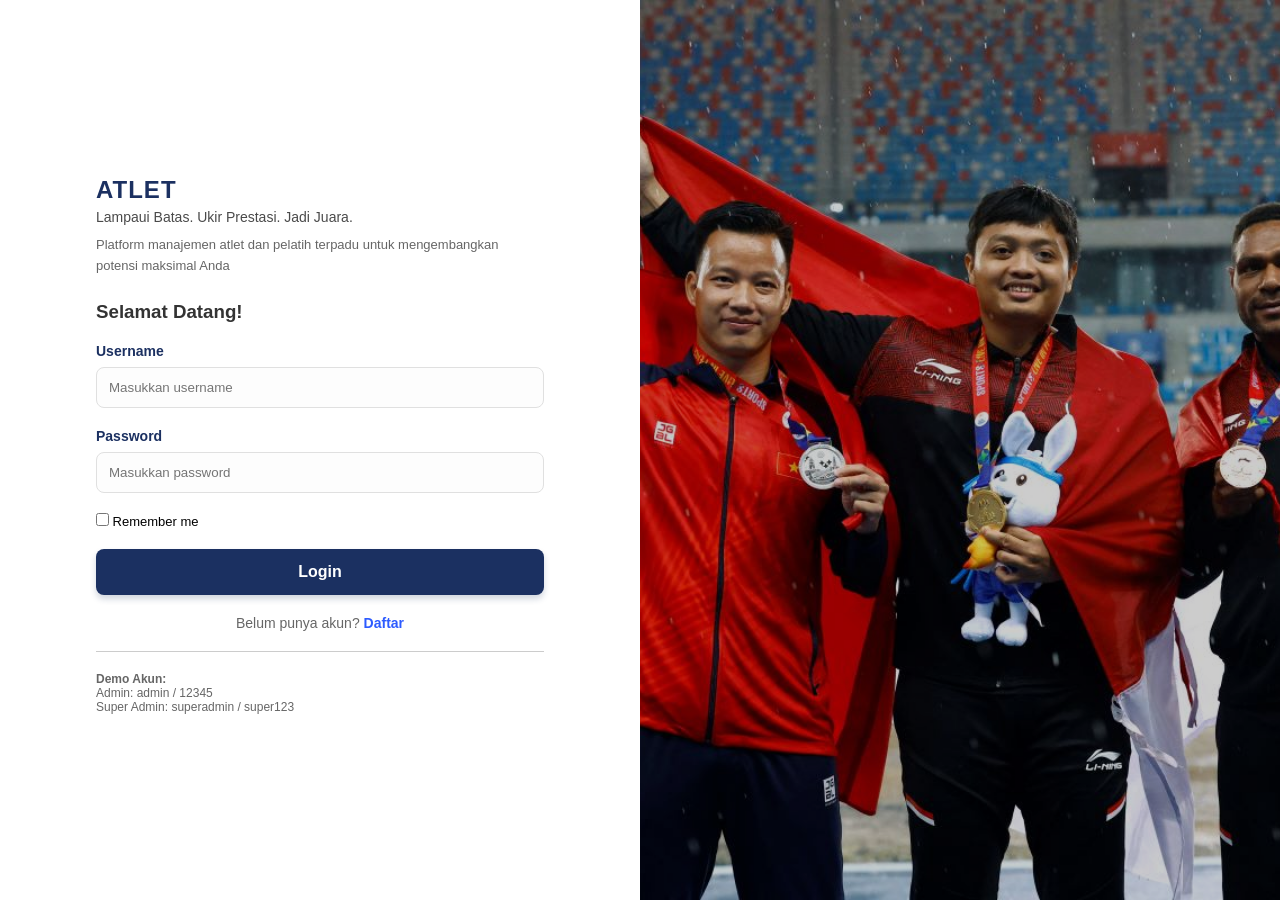
==== login/login.html @ 7e5bdbd0 "perbaruan" ====
<!DOCTYPE html>
<html lang="id">
<head>
  <meta charset="UTF-8">
  <meta name="viewport" content="width=device-width, initial-scale=1.0">
  <title>Login Athlete</title>
  <link rel="stylesheet" href="login.css">
</head>
<body>

<div class="container">
  
  <!-- LEFT (FORM) -->
  <div class="left">
    <div class="form-box">
      <h2>ATLET</h2>
      <p class="subtitle">Lampaui Batas. Ukir Prestasi. Jadi Juara.</p>
      <p class="description">Platform manajemen atlet dan pelatih terpadu untuk mengembangkan potensi maksimal Anda</p>

      <h3>Selamat Datang!</h3>

      <form id="loginForm">
        <div class="input-group">
          <label>Username</label>
          <input type="text" id="username" placeholder="Masukkan username" required>
        </div>

        <div class="input-group">
          <label>Password</label>
          <input type="password" id="password" placeholder="Masukkan password" required>
        </div>

        <div class="options">
          <label><input type="checkbox"> Remember me</label>
        </div>

        <button type="submit">Login</button>

        <p class="signup">Belum punya akun? <a href="../register/register.html">Daftar</a></p>
        
        <hr style="margin: 20px 0; border: none; border-top: 1px solid #ccc;">
        
        <p style="font-size: 12px; color: #666; margin-bottom: 10px;">
          <strong>Demo Akun:</strong><br>
          Admin: admin / 12345<br>
          Super Admin: superadmin / super123
      </form>
    </div>
  </div>

  <!-- RIGHT (IMAGE) -->
  <div class="right">
    <div class="overlay">
      <h1></h1>
      <h2></h2>
    </div>
  </div>

</div>

<script src="login.js"></script>
</body>
</html>
---- login/login.css ----
/* Update CSS dengan Palette Elite Performance */

* {
  margin: 0;
  padding: 0;
  box-sizing: border-box;
  font-family: 'Segoe UI', Roboto, Helvetica, Arial, sans-serif;
}

body {
  /* Menggunakan Off-White untuk latar belakang agar lebih bersih */
  background: #F8F9FA; 
}

.container {
  display: flex;
  min-height: 100vh;
}

/* LEFT SIDE - FORM */
.left {
  width: 50%;
  display: flex;
  justify-content: center;
  align-items: center;
  background: #ffffff;
  overflow-y: auto;
  padding: 40px 0;
}

.form-box {
  width: 70%;
  padding: 20px 0;
}

/* Heading Utama: Navy Blue */
.form-box h2 {
  color: #1B3061; 
  font-weight: 800;
  letter-spacing: 1px;
  margin-bottom: 5px;
}

.subtitle {
  font-size: 14px;
  margin-bottom: 10px;
  color: #4A4A4A; /* Charcoal Grey untuk teks pendukung */
}

.description {
  font-size: 13px;
  color: #666;
  margin-bottom: 25px;
  line-height: 1.6;
}

.form-box h3 {
  margin-bottom: 20px;
  color: #333;
}

.input-group {
  margin-bottom: 20px;
}

.input-group label {
  font-size: 14px;
  display: block;
  margin-bottom: 8px;
  color: #1B3061;
  font-weight: 600;
}

/* Field Input Modern */
.input-group input {
  width: 100%;
  padding: 12px;
  border-radius: 8px;
  border: 1px solid #E0E0E0;
  background: #FDFDFD;
  transition: all 0.3s ease;
}

/* Border berubah warna saat diklik (focus) */
.input-group input:focus {
  outline: none;
  border-color: #1B3061;
  box-shadow: 0 0 0 3px rgba(27, 48, 97, 0.1);
}

.options {
  display: flex;
  justify-content: space-between;
  font-size: 13px;
  margin-bottom: 20px;
}

.options a {
  text-decoration: none;
  color: #1B3061;
  font-weight: 600;
}

.options a:hover {
  text-decoration: underline;
}

/* Tombol Utama: Navy Blue dengan efek hover Golden Yellow */
button {
  width: 100%;
  padding: 14px;
  border: none;
  background: #1B3061;
  color: white;
  border-radius: 8px;
  font-size: 16px;
  font-weight: 600;
  cursor: pointer;
  transition: all 0.3s ease;
  box-shadow: 0 4px 6px rgba(27, 48, 97, 0.2);
}

button:hover {
  background: #14265c;
  transform: translateY(-1px);
  box-shadow: 0 6px 12px rgba(27, 48, 97, 0.3);
}

.signup {
  margin-top: 20px;
  font-size: 14px;
  text-align: center;
  color: #666;
}

/* Link Daftar Menggunakan Navy Blue yang Lebih Cerah */
.signup a {
  color: #2D5BFF; 
  text-decoration: none;
  font-weight: bold;
}

.signup a:hover {
  text-decoration: underline;
}

/* RIGHT SIDE - IMAGE */
.right {
  width: 50%;
  background-size: cover;
  background-position: center;
  position: relative;
}

/* Tambahkan overlay sedikit gelap agar teks di gambar lebih terbaca */
.right::before {
  content: "";
  position: absolute;
  top: 0; left: 0; right: 0; bottom: 0;
  background: rgba(0, 0, 0, 0.2); 
}

.overlay {
  position: absolute;
  bottom: 60px;
  left: 40px;
  color: white;
  z-index: 1;
}

.overlay h1 {
  font-size: 32px;
  text-transform: uppercase;
  font-weight: 800;
  text-shadow: 2px 2px 4px rgba(0,0,0,0.5);
}

/* Sub-heading gambar menggunakan Golden Yellow */
.overlay h2 {
  color: #FFC107; 
  font-size: 24px;
  font-weight: 700;
  text-shadow: 1px 1px 3px rgba(0,0,0,0.5);
}

/* RESPONSIVE */
@media (max-width: 768px) {
  .container {
    flex-direction: column;
  }

  .right {
    width: 100%;
    height: 35vh;
    order: 1;
  }

  .left {
    width: 100%;
    order: 2;
    padding: 30px 20px;
  }

  .form-box {
    width: 100%;
  }
}

/* RESPONSIVE */
@media (max-width: 768px) {
  .container {
    display: flex;
    flex-direction: column;
    min-height: auto;
  }

  .right {
    width: 100%;
    height: 40vh;
    order: 1;
  }

  .left {
    width: 100%;
    height: auto;
    padding: 40px 20px;
    order: 2;
    align-items: flex-start;
  }

  .form-box {
    width: 85%;
    padding: 20px 0;
  }

  .overlay h1 {
    font-size: 1.5rem;
  }
  .overlay h2 {
    font-size: 1.2rem;
  }
}
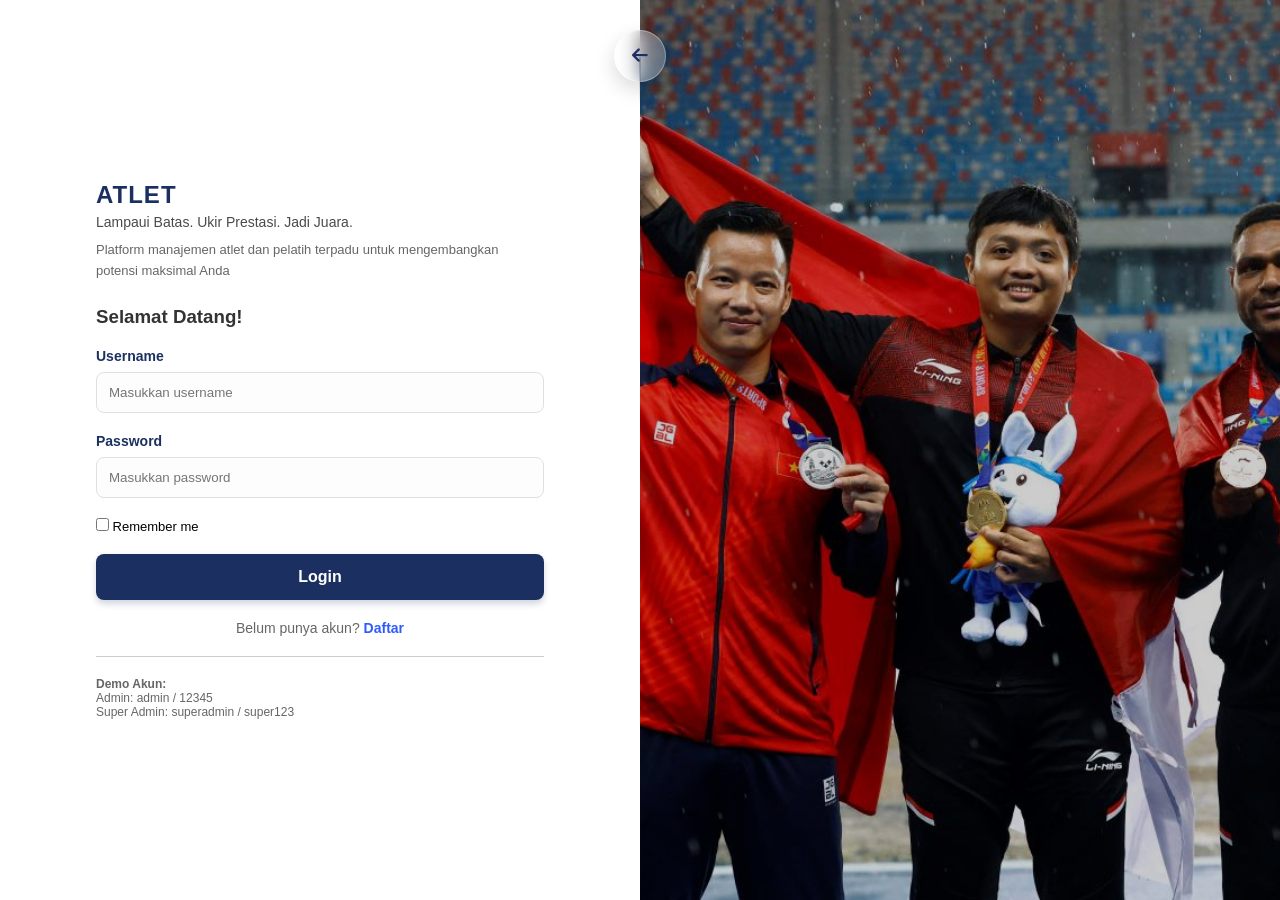
==== commit 63316516: "back" ====
--- a/login/login.html
+++ b/login/login.html
@@ -5,17 +5,27 @@
   <meta name="viewport" content="width=device-width, initial-scale=1.0">
   <title>Login Athlete</title>
   <link rel="stylesheet" href="login.css">
+
+  <!-- Icon -->
+  <link rel="stylesheet" href="https://cdnjs.cloudflare.com/ajax/libs/font-awesome/6.5.0/css/all.min.css">
 </head>
 <body>
 
 <div class="container">
-  
+
+  <!-- 🔥 BACK BUTTON (PINDAH KE LUAR GAMBAR) -->
+  <a href="../index.html" class="back-btn">
+    <i class="fas fa-arrow-left"></i>
+  </a>
+
   <!-- LEFT (FORM) -->
   <div class="left">
     <div class="form-box">
       <h2>ATLET</h2>
       <p class="subtitle">Lampaui Batas. Ukir Prestasi. Jadi Juara.</p>
-      <p class="description">Platform manajemen atlet dan pelatih terpadu untuk mengembangkan potensi maksimal Anda</p>
+      <p class="description">
+        Platform manajemen atlet dan pelatih terpadu untuk mengembangkan potensi maksimal Anda
+      </p>
 
       <h3>Selamat Datang!</h3>
 
@@ -36,14 +46,17 @@
 
         <button type="submit">Login</button>
 
-        <p class="signup">Belum punya akun? <a href="../register/register.html">Daftar</a></p>
-        
+        <p class="signup">
+          Belum punya akun? <a href="../register/register.html">Daftar</a>
+        </p>
+
         <hr style="margin: 20px 0; border: none; border-top: 1px solid #ccc;">
-        
-        <p style="font-size: 12px; color: #666; margin-bottom: 10px;">
+
+        <p style="font-size: 12px; color: #666;">
           <strong>Demo Akun:</strong><br>
           Admin: admin / 12345<br>
           Super Admin: superadmin / super123
+        </p>
       </form>
     </div>
   </div>
--- a/login/login.css
+++ b/login/login.css
@@ -241,3 +241,75 @@
   }
 }
 
+.container {
+  position: relative; /* aman, tidak ganggu layout */
+}
+
+/* tombol di tengah pembatas kiri & kanan */
+.back-btn {
+  position: absolute;
+  top: 30px;
+  left: 50%;
+  transform: translateX(-50%);
+
+  width: 52px;
+  height: 52px;
+
+  display: flex;
+  align-items: center;
+  justify-content: center;
+
+  border-radius: 50%;
+
+  /* GLASS EFFECT */
+  background: rgba(255, 255, 255, 0.25);
+  backdrop-filter: blur(10px);
+
+  color: #1B3061;
+  font-size: 18px;
+  text-decoration: none;
+
+  /* SHADOW PREMIUM */
+  box-shadow:
+    0 8px 20px rgba(0,0,0,0.15),
+    inset 0 0 0 1px rgba(255,255,255,0.3);
+
+  z-index: 20;
+  transition: all 0.3s ease;
+}
+
+/* garis estetika ke bawah */
+.back-btn::after {
+  content: "";
+  position: absolute;
+  bottom: -25px;
+  width: 2px;
+  height: 50px;
+  background: linear-gradient(to bottom, #1B3061, transparent);
+  opacity: 0.3;
+}
+
+/* hover effect */
+.back-btn:hover {
+  transform: translateX(-50%) translateY(-3px) scale(1.05);
+  background: #1B3061;
+  color: #fff;
+
+  box-shadow:
+    0 12px 28px rgba(0,0,0,0.25),
+    0 0 0 4px rgba(27,48,97,0.1);
+}
+
+/* RESPONSIVE */
+@media (max-width: 768px) {
+  .back-btn {
+    top: 20px;
+    width: 45px;
+    height: 45px;
+    font-size: 16px;
+  }
+
+  .back-btn::after {
+    display: none;
+  }
+}
